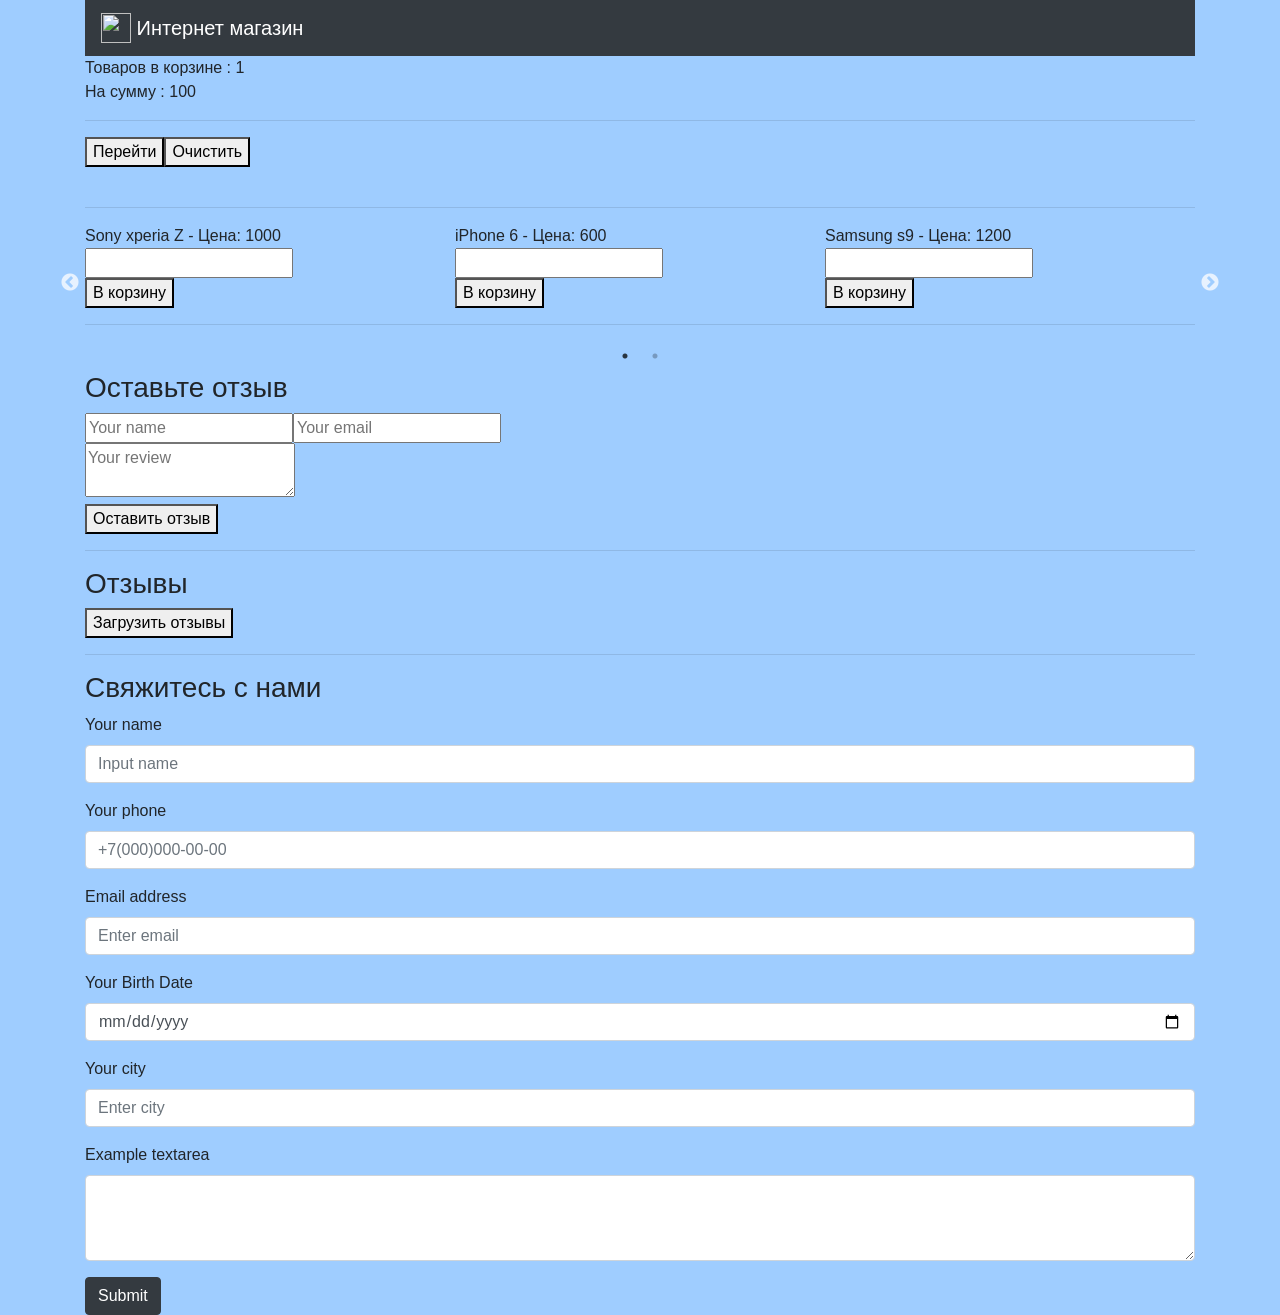
==== mycite/index.html @ ccf4dd68 "Add mycite" ====
<!DOCTYPE html>
<html lang="en">
<head>
    <meta charset="UTF-8">
    <title>Review</title>
    <link rel="stylesheet" href="bootstrap.min.css">
    <link rel="stylesheet" href="slick/slick.css">
    <link rel="stylesheet" href="slick/slick-theme.css">

    <style>
        body{
            background-color: #9fcdff ;
        }
    </style>
    <script src="js/jquery-3.3.1.min.js"></script>
    <script src="js/jquery-migrate-1.2.1.min.js"></script>
    <script src="js/jquery-ui.js"></script>
    <script type="text/javascript" src="slick/slick.min.js"></script>
    <script src="js/Container.js"></script>
    <script src="js/Form.js"></script>
    <script src="js/Review.js"></script>
    <script src="js/validate.js"></script>
    <script src="js/Basket.js"></script>
    <script src="js/Goods.js"></script>



</head>
<body>
<div class="container">
    <nav class="navbar navbar-dark bg-dark">
        <a class="navbar-brand" href="#">
            <img src="img/blocks.jpeg" width="30" height="30" class="d-inline-block align-top" alt="">
            Интернет магазин
        </a>
    </nav>
    <div id="basket"></div>
    <br>
    <hr>
    <div class="multiple-items" id="goods"></div>

    <!--      review        -->

<div id="review"></div>

    <!--      contact form  -->

    <div class="form">
        <h3>Свяжитесь с нами</h3>
        <form>
            <div class="form-group">
                <label for="name">Your name</label>
                <input type="text" class="form-control" id="name" placeholder="Input name">
            </div>
            <div class="form-group">
                <label for="phone">Your phone</label>
                <input type="text" class="form-control" id="phone" placeholder="+7(000)000-00-00">
            </div>
            <div class="form-group">
                <label for="email">Email address</label>
                <input type="text" class="form-control" id="email" placeholder="Enter email">
            </div>
            <div class="form-group">
                <label for="datepicker">Your Birth Date</label>
                <input type="date" class="form-control" id="datepicker" placeholder="Birth Date">
            </div>

            <div class="form-group">
                <label for="selectCity">Your city</label>
                <input type="text" class="form-control" id="selectCity" placeholder="Enter city" list="dl">
                <datalist id="dl">
                </datalist>
            </div>

            <div class="form-group">
                <label for="textarea">Example textarea</label>
                <textarea class="form-control" id="textarea" rows="3"></textarea>
            </div>
            <button type="submit" class="btn btn-dark">Submit</button>
        </form>
    </div>
</div>

    <script>
        var myBasket = new Basket(1);
        myBasket.render();
        myBasket.get();
        myGood1 = new Goods('1', 'Sony xperia Z', 1000, myBasket);
        myGood1.render();
        myGood2 = new Goods('2', 'iPhone 6', 600, myBasket);
        myGood2.render();
        myGood1 = new Goods('3', 'Samsung s9', 1200, myBasket);
        myGood1.render();
        myGood2 = new Goods('4', 'iPhone 7', 1200, myBasket);
        myGood2.render();
        myGood1 = new Goods('5', 'Alkatel', 100, myBasket);
        myGood1.render();
        myGood2 = new Goods('6', 'iPhone X', 2000, myBasket);
        myGood2.render();
        var myForm = new Form();
        myForm.render();
        $('.multiple-items').slick({
            autoplay: true,
            autoplaySpeed: 2000,
            dots: true,
            infinite: true,
            slidesToShow: 3,
            slidesToScroll: 3,
        });
    </script>
</body>
</html>
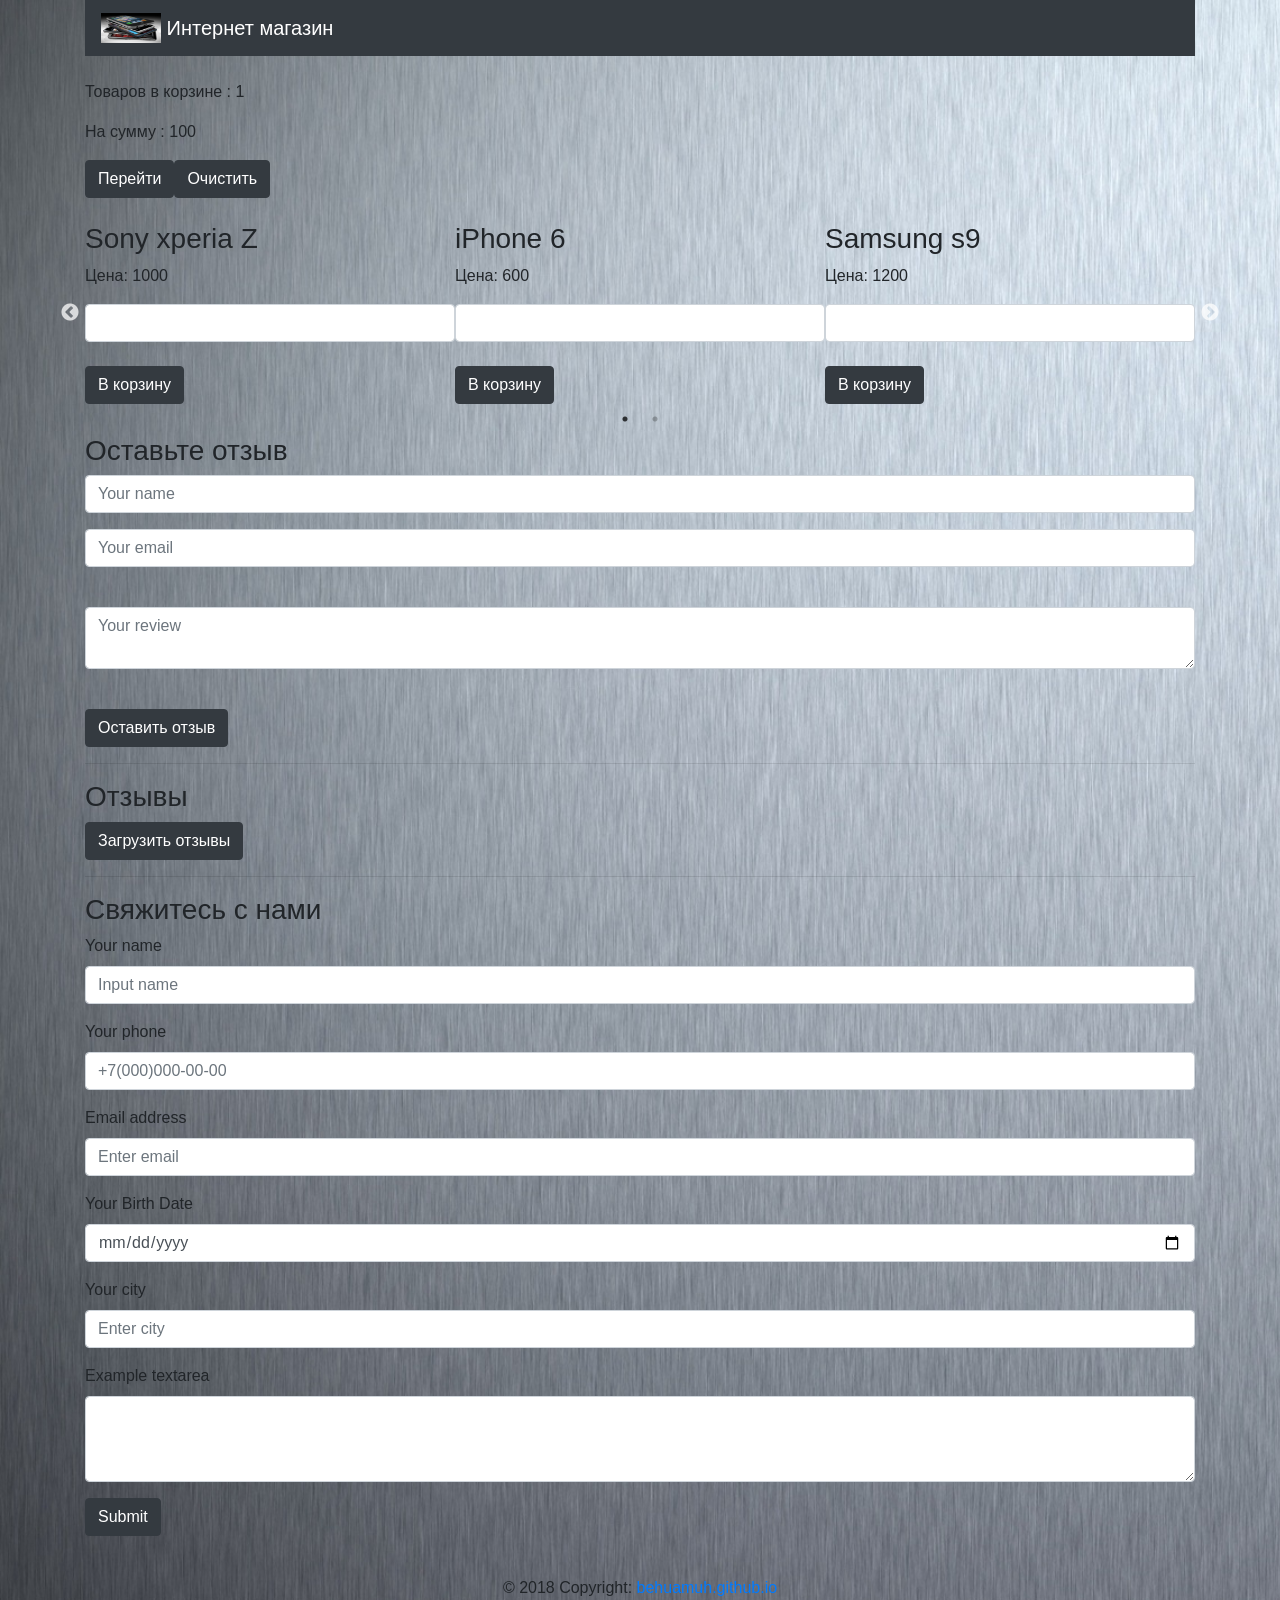
==== commit 98a060f4: "Add mycite" ====
--- a/mycite/index.html
+++ b/mycite/index.html
@@ -3,15 +3,11 @@
 <head>
     <meta charset="UTF-8">
     <title>Review</title>
-    <link rel="stylesheet" href="bootstrap.min.css">
+    <link rel="stylesheet" href="css/bootstrap.min.css">
     <link rel="stylesheet" href="slick/slick.css">
     <link rel="stylesheet" href="slick/slick-theme.css">
+    <link rel="stylesheet" href="css/style.css">
 
-    <style>
-        body{
-            background-color: #9fcdff ;
-        }
-    </style>
     <script src="js/jquery-3.3.1.min.js"></script>
     <script src="js/jquery-migrate-1.2.1.min.js"></script>
     <script src="js/jquery-ui.js"></script>
@@ -30,13 +26,14 @@
 <div class="container">
     <nav class="navbar navbar-dark bg-dark">
         <a class="navbar-brand" href="#">
-            <img src="img/blocks.jpeg" width="30" height="30" class="d-inline-block align-top" alt="">
+            <img src="images/smartphones-624x416.jpg" width="60" height="30" class="d-inline-block align-top" alt="">
             Интернет магазин
         </a>
     </nav>
+    <!--      basket        -->
+
     <div id="basket"></div>
-    <br>
-    <hr>
+
     <div class="multiple-items" id="goods"></div>
 
     <!--      review        -->
@@ -81,32 +78,19 @@
     </div>
 </div>
 
-    <script>
-        var myBasket = new Basket(1);
-        myBasket.render();
-        myBasket.get();
-        myGood1 = new Goods('1', 'Sony xperia Z', 1000, myBasket);
-        myGood1.render();
-        myGood2 = new Goods('2', 'iPhone 6', 600, myBasket);
-        myGood2.render();
-        myGood1 = new Goods('3', 'Samsung s9', 1200, myBasket);
-        myGood1.render();
-        myGood2 = new Goods('4', 'iPhone 7', 1200, myBasket);
-        myGood2.render();
-        myGood1 = new Goods('5', 'Alkatel', 100, myBasket);
-        myGood1.render();
-        myGood2 = new Goods('6', 'iPhone X', 2000, myBasket);
-        myGood2.render();
-        var myForm = new Form();
-        myForm.render();
-        $('.multiple-items').slick({
-            autoplay: true,
-            autoplaySpeed: 2000,
-            dots: true,
-            infinite: true,
-            slidesToShow: 3,
-            slidesToScroll: 3,
-        });
-    </script>
+<!-- Footer -->
+
+<footer class="page-footer font-small dark pt-4">
+
+    <!-- Copyright -->
+    <div class="footer-copyright text-center py-3">© 2018 Copyright:
+        <a href="https://behuamuh.github.io/mycite/"> behuamuh.github.io</a>
+    </div>
+    <!-- Copyright -->
+
+</footer>
+<!-- Footer -->
+
+    <script src="js/index.js"></script>
 </body>
 </html>
--- a/mycite/css/style.css
+++ b/mycite/css/style.css
@@ -0,0 +1,4 @@
+body{
+    background: url(../images/fone.jpg) repeat-y;
+    background-size: cover;
+}
